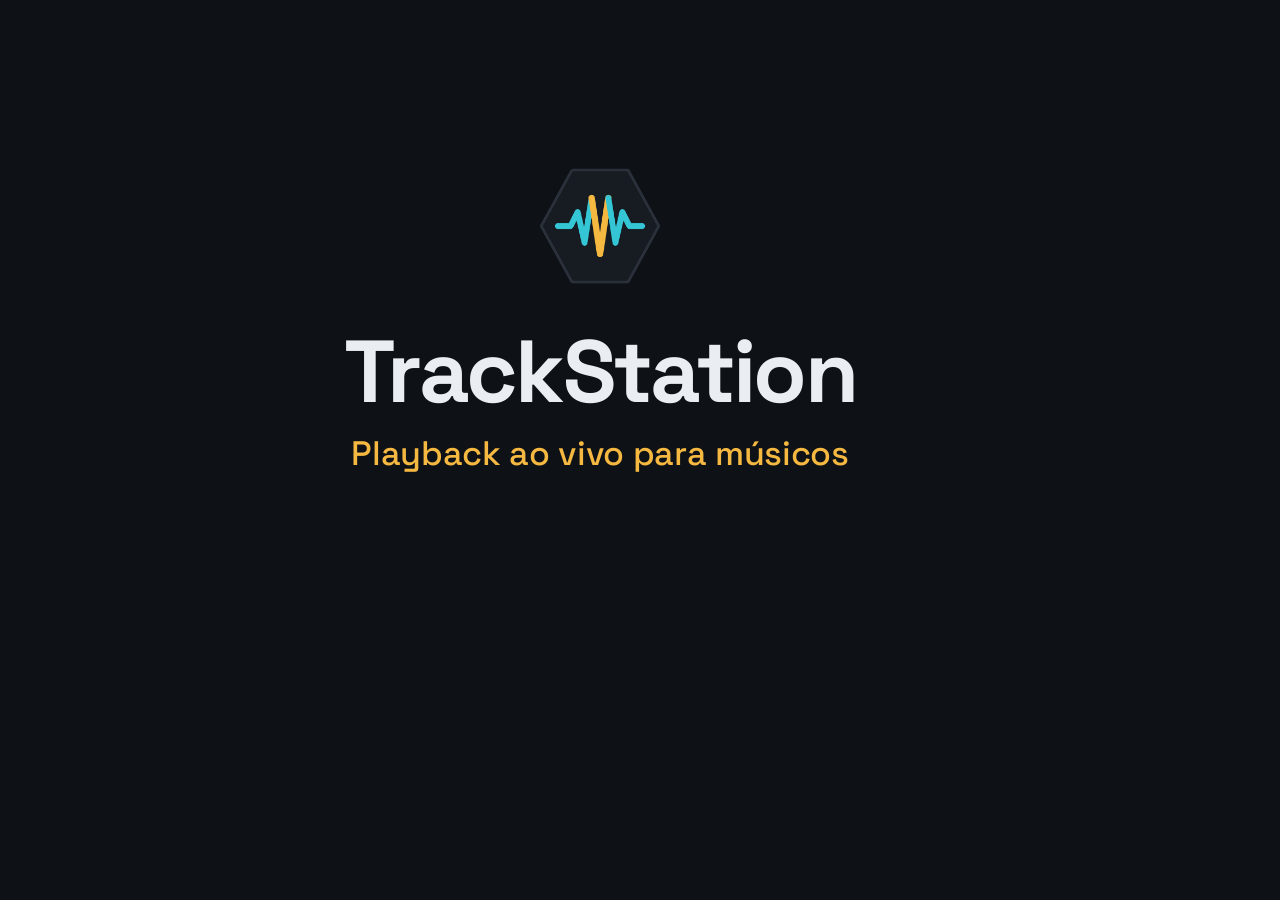
==== tools/og.html @ 4cf84c33 "fix: gerar og.png como cartão HTML com fonte real, não crop do print" ====
<!doctype html>
<html lang="pt-BR">
<head>
<meta charset="utf-8">
<title>TrackStation — cartão de compartilhamento</title>
<style>
  /* Cartão de compartilhamento (og:image), 1200x630 fixo.
     Mesma paleta e tipografia do site — usa a fonte local, sem CDN. */
  @font-face {
    font-family: 'Space Grotesk';
    src: url('../assets/fonts/space-grotesk-latin.woff2') format('woff2');
    font-weight: 300 700;
    font-style: normal;
  }

  :root {
    --ground: #0E1116;
    --text: #EAEEF3;
    --amber: #F5B841;
  }

  * { box-sizing: border-box; }

  html, body {
    margin: 0;
    padding: 0;
    width: 1200px;
    height: 630px;
    overflow: hidden;
    background: var(--ground);
  }

  .cartao {
    width: 1200px;
    height: 630px;
    display: flex;
    flex-direction: column;
    align-items: center;
    justify-content: center;
  }

  .icone {
    width: 140px;
    height: 140px;
    margin-bottom: 2rem;
  }

  h1 {
    font-family: 'Space Grotesk', system-ui, sans-serif;
    font-weight: 700;
    font-size: 88px;
    letter-spacing: -0.03em;
    line-height: 1;
    color: var(--text);
    margin: 0;
  }

  .tese {
    font-family: 'Space Grotesk', system-ui, sans-serif;
    font-weight: 500;
    font-size: 34px;
    letter-spacing: -0.01em;
    color: var(--amber);
    margin: 1rem 0 0;
  }
</style>
</head>
<body>
  <div class="cartao">
    <img class="icone" src="../assets/icon.png" alt="">
    <h1>TrackStation</h1>
    <p class="tese">Playback ao vivo para músicos</p>
  </div>
</body>
</html>
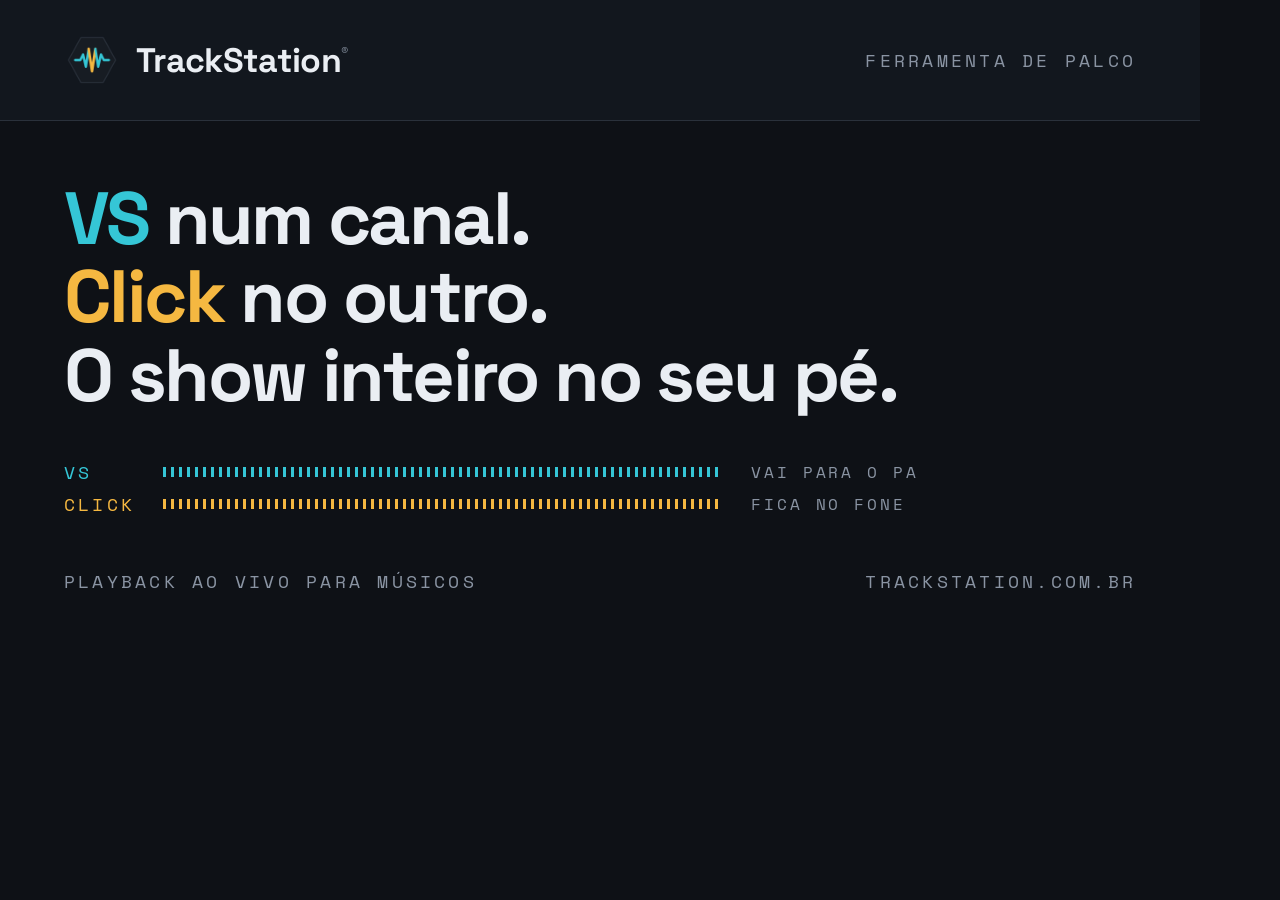
==== commit a61499dc: "feat: painel de palco como direção visual, e o texto na voz de quem toca A página deixa de ser logo " ====
--- a/tools/og.html
+++ b/tools/og.html
@@ -5,7 +5,8 @@
 <title>TrackStation — cartão de compartilhamento</title>
 <style>
   /* Cartão de compartilhamento (og:image), 1200x630 fixo.
-     Mesma paleta e tipografia do site — usa a fonte local, sem CDN. */
+     Mesma paleta, tipografia e direção do site — painel de palco, rótulo
+     serigrafado, os dois canais em cor. Fontes locais, sem CDN. */
   @font-face {
     font-family: 'Space Grotesk';
     src: url('../assets/fonts/space-grotesk-latin.woff2') format('woff2');
@@ -13,10 +14,21 @@
     font-style: normal;
   }
 
+  @font-face {
+    font-family: 'Space Mono';
+    src: url('../assets/fonts/space-mono-latin.woff2') format('woff2');
+    font-weight: 400;
+    font-style: normal;
+  }
+
   :root {
     --ground: #0E1116;
+    --panel: #12171E;
+    --line: #2A313B;
     --text: #EAEEF3;
+    --muted: #8A94A3;
     --amber: #F5B841;
+    --cyan: #35C6D6;
   }
 
   * { box-sizing: border-box; }
@@ -28,6 +40,8 @@
     height: 630px;
     overflow: hidden;
     background: var(--ground);
+    color: var(--text);
+    font-family: 'Space Grotesk', system-ui, sans-serif;
   }
 
   .cartao {
@@ -35,41 +49,121 @@
     height: 630px;
     display: flex;
     flex-direction: column;
-    align-items: center;
-    justify-content: center;
   }
 
-  .icone {
-    width: 140px;
-    height: 140px;
-    margin-bottom: 2rem;
+  .rot {
+    font: 400 18px/1 'Space Mono', monospace;
+    letter-spacing: 0.18em;
+    text-transform: uppercase;
+    color: var(--muted);
+  }
+
+  .barra {
+    display: flex;
+    align-items: center;
+    justify-content: space-between;
+    padding: 32px 64px;
+    background: var(--panel);
+    border-bottom: 1px solid var(--line);
+  }
+
+  .marca { display: flex; align-items: center; gap: 16px; }
+  .marca img { width: 56px; height: 56px; display: block; }
+  .marca-nome { font-weight: 700; font-size: 34px; letter-spacing: -0.02em; }
+  .reg {
+    font-size: 14px;
+    font-weight: 400;
+    vertical-align: 15px;
+    letter-spacing: 0;
+    color: var(--muted);
+  }
+
+  .corpo {
+    flex: 1;
+    padding: 0 64px;
+    display: flex;
+    flex-direction: column;
+    justify-content: center;
+    gap: 48px;
   }
 
   h1 {
-    font-family: 'Space Grotesk', system-ui, sans-serif;
+    margin: 0;
     font-weight: 700;
-    font-size: 88px;
-    letter-spacing: -0.03em;
-    line-height: 1;
-    color: var(--text);
-    margin: 0;
+    font-size: 74px;
+    line-height: 1.06;
+    letter-spacing: -0.035em;
   }
 
-  .tese {
-    font-family: 'Space Grotesk', system-ui, sans-serif;
-    font-weight: 500;
-    font-size: 34px;
-    letter-spacing: -0.01em;
-    color: var(--amber);
-    margin: 1rem 0 0;
+  .linha { display: block; }
+  .vs { color: var(--cyan); }
+  .click { color: var(--amber); }
+
+  /* Os dois canais, a mesma tira do site: medidor segmentado em currentColor,
+     então a pista é o canal e não uma barra com cor própria. */
+  .canais {
+    display: grid;
+    grid-template-columns: max-content 560px max-content;
+    align-items: center;
+    gap: 14px 28px;
+  }
+
+  .canal { display: contents; }
+  .canal-nome { grid-column: 1; color: currentColor; }
+  .canal-destino { grid-column: 3; font-size: 16px; }
+
+  .pista {
+    grid-column: 2;
+    height: 10px;
+    background-image: repeating-linear-gradient(90deg,
+      currentColor 0 3px, transparent 3px 8px);
+  }
+
+  .rodape {
+    display: flex;
+    justify-content: space-between;
+    align-items: baseline;
+    padding: 0 64px 40px;
   }
 </style>
 </head>
 <body>
   <div class="cartao">
-    <img class="icone" src="../assets/icon.png" alt="">
-    <h1>TrackStation</h1>
-    <p class="tese">Playback ao vivo para músicos</p>
+
+    <div class="barra">
+      <span class="marca">
+        <img src="../assets/icon.png" alt="">
+        <span class="marca-nome">TrackStation<span class="reg">®</span></span>
+      </span>
+      <span class="rot">Ferramenta de palco</span>
+    </div>
+
+    <div class="corpo">
+      <h1>
+        <span class="linha"><span class="vs">VS</span> num canal.</span>
+        <span class="linha"><span class="click">Click</span> no outro.</span>
+        <span class="linha">O show inteiro no seu pé.</span>
+      </h1>
+
+      <div class="canais">
+        <div class="canal vs">
+          <span class="rot canal-nome">VS</span>
+          <span class="pista"></span>
+          <span class="rot canal-destino">Vai para o PA</span>
+        </div>
+        <div class="canal click">
+          <span class="rot canal-nome">Click</span>
+          <span class="pista"></span>
+          <span class="rot canal-destino">Fica no fone</span>
+        </div>
+      </div>
+    </div>
+
+    <div class="rodape">
+      <span class="rot">Playback ao vivo para músicos</span>
+      <span class="rot">trackstation.com.br</span>
+    </div>
+
   </div>
 </body>
 </html>
